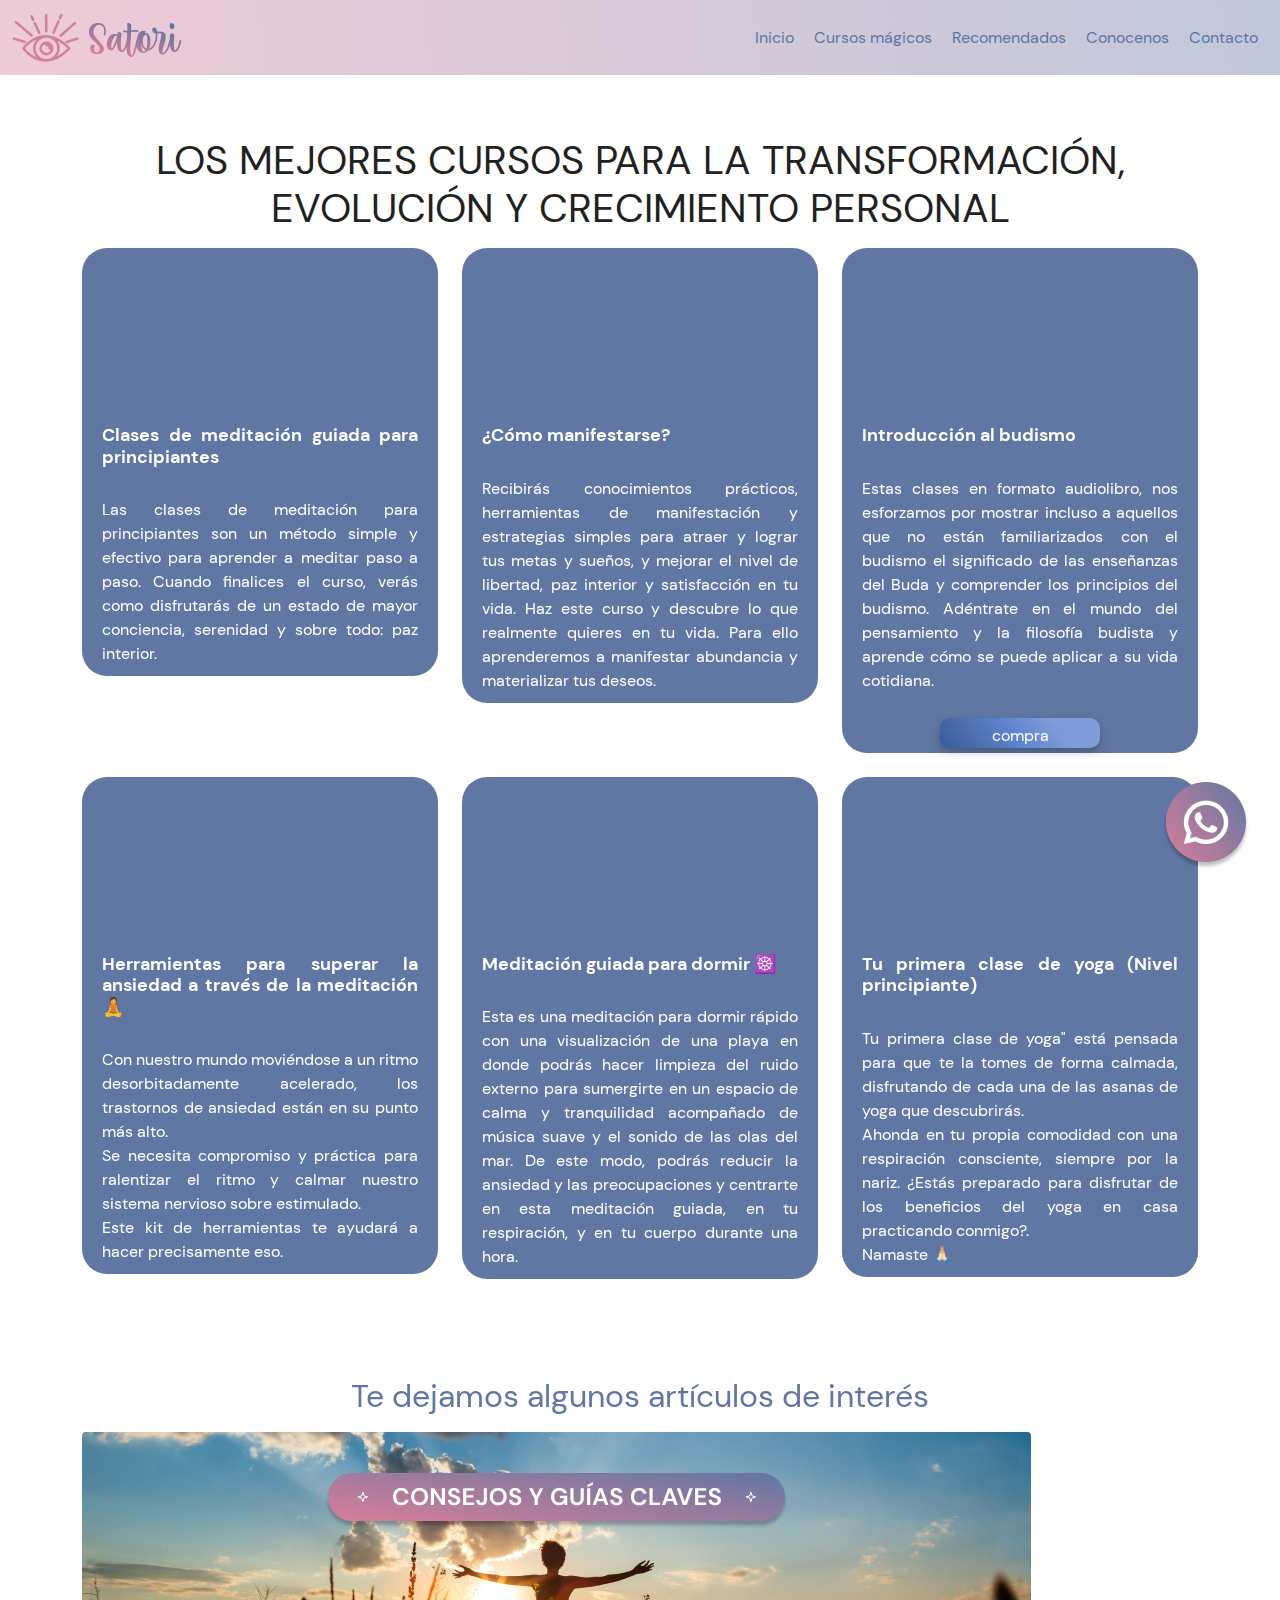
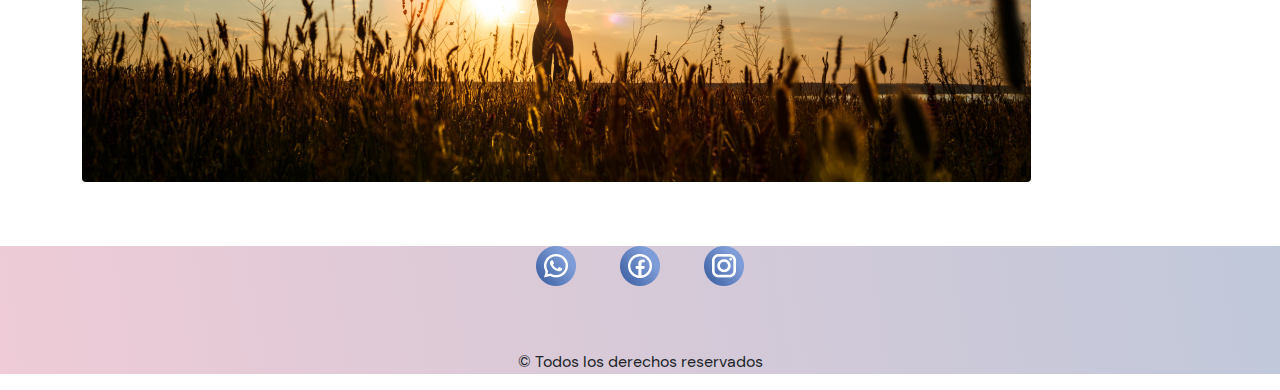
==== src/pages/CursosMágicos.html @ 47efde2d "firs commit with sript.js" ====
<!DOCTYPE html>
<html lang="es">

<head>
    <meta charset="UTF-8">
    <meta http-equiv="X-UA-Compatible" content="IE=edge">
    <meta name="viewport" content="width=device-width, initial-scale=1.0">
    <title>Cursos | SATORI</title>
    <link rel="shortcut icon" href="../favicon.ico" type="image/x-icon">
    <link rel="stylesheet" href="../css/bootstrap.min.css">
    <link rel="stylesheet" href="../css/estilos.css">
</head>

<body>
    <header>
        <nav class="navbar navbar-expand-md navbar-dark fixed-top bg-nav">
            <div class="container-fluid">
                <a class="navbar-brand" href="../index.html">
                    <img src="../assets/img/logo.png"
                        alt="logo SATORI en rosa y celeste letra cursiva + ojo color rosa">
                </a>
                <button class="navbar-toggler" type="button" data-bs-toggle="collapse" data-bs-target="#navbarCollapse"
                    aria-controls="navbarCollapse" aria-expanded="false" aria-label="Toggle navigation">
                    <span class="navbar-toggler-icon"></span>
                </button>
                <div class="collapse navbar-collapse justify-content-end" id="navbarCollapse">
                    <ul class="navbar-nav mb-2 mb-md-0">
                        <li class="nav-item">
                            <a class="anclaNav" aria-current="page" href="../index.html">Inicio</a>
                        </li>
                        <li class="nav-item">
                            <a class="anclaNav" aria-current="page" href="#">Cursos mágicos</a>
                        </li>
                        <li class="nav-item">
                            <a class="anclaNav" aria-current="page" href="./Recomendados.html">Recomendados</a>
                        </li>
                        <li class="nav-item">
                            <a class="anclaNav" aria-current="page" href="./Conocenos.html">Conocenos</a>
                        </li>
                        <li class="nav-item">
                            <a class="anclaNav" aria-current="page" href="./Contacto.html">Contacto</a>
                        </li>
                    </ul>
                </div>
            </div>
        </nav>
    </header>
    <aside class="mt-5"><!--Publicidad que abarca el ancho de la pantalla-->
        <div id="carouselExampleControls" class="carousel slide" data-bs-ride="carousel">
            <div class="carousel-inner">
                <div class="carousel-item active">
                    <img src="../assets/img/PUBLICIDAD3.png" class="d-block w-100" alt="publicidad tarot - articulo">
                </div>
                <div class="carousel-item">
                    <img src="../assets/img/PUBLICIDAD4.png" class="d-block w-100" alt="...">
                </div>
                <div class="carousel-item">
                    <img src="../assets/img/PUBLICIDAD1.png" class="d-block w-100" alt="...">
                </div>
            </div>
            <button class="carousel-control-prev" type="button" data-bs-target="#carouselExampleControls"
                data-bs-slide="prev">
                <span class="carousel-control-prev-icon" aria-hidden="true"></span>
                <span class="visually-hidden">Previous</span>
            </button>
            <button class="carousel-control-next" type="button" data-bs-target="#carouselExampleControls"
                data-bs-slide="next">
                <span class="carousel-control-next-icon" aria-hidden="true"></span>
                <span class="visually-hidden">Next</span>
            </button>
        </div>
    </aside>
    <main>
        <section class="grupoCards">
            <h1 class="tituloPrincipal">LOS MEJORES CURSOS PARA LA TRANSFORMACIÓN,<br>EVOLUCIÓN Y CRECIMIENTO PERSONAL
            </h1>
            <div class="container">
                <div class="row">
                    <div class="col-lg-4 col-md-6 mb-4">
                        <div class="gallery-item">
                            <div class="youtube-container">
                                <iframe class="youtube-video" width="100%" height="100%"
                                    src="https://www.youtube.com/embed/HPrqj7TDKQ0" title="YouTube video player"
                                    frameborder="0"
                                    allow="accelerometer; autoplay; clipboard-write; encrypted-media; gyroscope; picture-in-picture; web-share"
                                    allowfullscreen></iframe>
                            </div>
                            <div class="caption">
                                <h1 class="titulosCards">Clases de meditación guiada para principiantes</h1>
                                <p class="articulos">Las clases de meditación para principiantes son un método simple y
                                    efectivo para aprender a meditar paso a paso. Cuando finalices el curso, verás como
                                    disfrutarás de un estado de mayor conciencia, serenidad y sobre todo: paz interior.
                                </p>
                            </div>
                        </div>
                    </div>
                    <div class="col-lg-4 col-md-6 mb-4">
                        <div class="gallery-item">
                            <div class="youtube-container">
                                <iframe class="youtube-video" width="100%" height="100%"
                                    src="https://www.youtube.com/embed/AloWMewq6mw" title="YouTube video player"
                                    frameborder="0"
                                    allow="accelerometer; autoplay; clipboard-write; encrypted-media; gyroscope; picture-in-picture; web-share"
                                    allowfullscreen></iframe>
                            </div>
                            <div class="caption">
                                <h1 class="titulosCards">¿Cómo manifestarse?</h1>
                                <p class="articulos">Recibirás conocimientos prácticos, herramientas de manifestación y
                                    estrategias simples para atraer y lograr tus metas y sueños, y mejorar el nivel de
                                    libertad, paz interior y satisfacción en tu vida. Haz este curso y descubre lo que
                                    realmente quieres en tu vida. Para ello aprenderemos a manifestar abundancia y
                                    materializar tus deseos.</p>
                            </div>
                        </div>
                    </div>
                    <div class="col-lg-4 col-md-6 mb-4">
                        <div class="gallery-item">
                            <div class="youtube-container">
                                <iframe class="youtube-video" width="100%" height="100%"
                                    src="https://www.youtube.com/embed/vRa137LCwmc" title="YouTube video player"
                                    frameborder="0"
                                    allow="accelerometer; autoplay; clipboard-write; encrypted-media; gyroscope; picture-in-picture; web-share"
                                    allowfullscreen></iframe>
                            </div>
                            <div class="caption">
                                <h1 class="titulosCards">Introducción al budismo</h1>
                                <p class="articulos">Estas clases en formato audiolibro, nos esforzamos por mostrar
                                    incluso a aquellos que no están familiarizados con el budismo el significado de las
                                    enseñanzas del Buda y comprender los principios del budismo. Adéntrate en el mundo
                                    del pensamiento y la filosofía budista y aprende cómo se puede aplicar a su vida
                                    cotidiana.</p>
                                <button class="botonEnviar btn btn-primary btn-block" onclick="location.href='javascript:obtnerInscripcionCursoBudismo()'">compra</button>    
                            </div>
                            
                        </div>
                    </div>
                </div>
            </div>
            <!-- Segunda galería -->
            <div class="container">
                <div class="row">
                    <div class="col-lg-4 col-md-6 mb-4">
                        <div class="gallery-item">
                            <div class="youtube-container">
                                <iframe class="youtube-video" width="100%" height="100%"
                                    src="https://www.youtube.com/embed/eQsBsdOrCW4" title="YouTube video player"
                                    frameborder="0"
                                    allow="accelerometer; autoplay; clipboard-write; encrypted-media; gyroscope; picture-in-picture; web-share"
                                    allowfullscreen></iframe>
                            </div>
                            <div class="caption">
                                <h1 class="titulosCards">Herramientas para superar la ansiedad a través de la meditación
                                    🧘</h1>
                                <p class="articulos">Con nuestro mundo moviéndose a un 
                                    ritmo desorbitadamente acelerado, los trastornos de ansiedad están en su punto más alto. <br>
                                    Se necesita compromiso y práctica para ralentizar el ritmo y calmar nuestro sistema
                                    nervioso sobre estimulado. <br>
                                    Este kit de herramientas te ayudará a hacer precisamente
                                    eso.</p>
                            </div>
                        </div>
                    </div>
                    <div class="col-lg-4 col-md-6 mb-4">
                        <div class="gallery-item">
                            <div class="youtube-container">
                                <iframe class="youtube-video" width="100%" height="100%"
                                    src="https://www.youtube.com/embed/tytFxL7eBDQ" title="YouTube video player"
                                    frameborder="0"
                                    allow="accelerometer; autoplay; clipboard-write; encrypted-media; gyroscope; picture-in-picture; web-share"
                                    allowfullscreen></iframe>
                            </div>
                            <div class="caption">
                                <h1 class="titulosCards">Meditación guiada para dormir ☸️</h1>
                                <p class="articulos">Esta es una meditación para dormir rápido con una visualización de una playa en donde podrás hacer limpieza del ruido externo para sumergirte en un espacio de calma y tranquilidad acompañado de música suave y el sonido de las olas del mar. De este modo, podrás reducir la ansiedad y las preocupaciones y centrarte en esta meditación guiada, en tu respiración, y en tu cuerpo durante una hora.</p>
                            </div>
                        </div>
                    </div>
                    <div class="col-lg-4 col-md-6 mb-4">
                        <div class="gallery-item">
                            <div class="youtube-container">
                                <iframe class="youtube-video" width="100%" height="100%"
                                    src="https://www.youtube.com/embed/WamU36hXiNw" title="YouTube video player"
                                    frameborder="0"
                                    allow="accelerometer; autoplay; clipboard-write; encrypted-media; gyroscope; picture-in-picture; web-share"
                                    allowfullscreen></iframe>
                            </div>
                            <div class="caption">
                                <h1 class="titulosCards">Tu primera clase de yoga (Nivel principiante)</h1>
                                <p class="articulos">Tu primera clase de yoga" está pensada para que te la tomes de forma calmada, disfrutando de cada una de las asanas de yoga que descubrirás.<br>
                                    Ahonda en tu propia comodidad con una respiración consciente, siempre por la nariz. ¿Estás preparado para disfrutar de los beneficios del yoga en casa practicando conmigo?. <br>
                                    Namaste 🙏🏻</p>
                            </div>
                        </div>
                    </div>
                </div>
            </div>
        </section>

        <section>
            <h2 class="text-center">Te dejamos algunos artículos de interés</h2>
            <div class="container">
                <div class="row d-flex align-items-center justify-content-center">
                    <div class="col">
                        <a href="https://mejorespodcast.com/meditacion/" target="_blank">
                            <img class="img-fluid rounded rounded-25" src="../assets/img/puclicidad2.png" alt="publicidad - mujer en el campo">
                        </a>
                    </div>
                </div>
            </div>
        </section>
        
    </main>
    <aside><a target="_blank" href="https://web.whatsapp.com/">
            <img class="whatsappFixed" src="../assets/img/Acceso directo whatsapp.png" alt="whatsapp">
    </aside>
    <footer class="footer">
        <section class="sectionFooter">
            <div class="container">
                <div class="row justify-content-center">
                    <div class="col-2 col-md-auto">
                        <a class="anclasRedes" target="_blank" href="https://web.whatsapp.com/">
                            <img src="../assets/img/whatsapp.png" alt="whatsapp">
                        </a>
                    </div>
                    <div class="col-2 col-md-auto">
                        <a class="anclasRedes" target="_blank" href="https://es-la.facebook.com/">
                            <img src="../assets/img/facebook.png" alt="facebook">
                        </a>
                    </div>
                    <div class="col-2 col-md-auto">
                        <a class="anclasRedes" target="_blank" href="https://www.instagram.com/">
                            <img src="../assets/img/instagram.png" alt="instagram">
                        </a>
                    </div>
                </div>
            </div>
        </section>
        <div class="container text-center">
            <p class="parrafoFooter">© Todos los derechos reservados</p>
        </div>
    </footer>
    <script src="../js/bootstrap.bundle.min.js"></script>
    <script src="../js/script.js"></script>
</body>

</html>
---- src/css/estilos.css ----
@font-face {
    font-family: DM_sans_regular;
    src: url(../assets/font/dmSans.ttf);
}

@font-face {
    font-family: DM_sans_bold;
    src: url(../assets/font/DMSans-Bold.ttf)
}

@font-face {
    font-family: DM_sans_italic;
    src: url(../assets/font/DMSans-Italic.ttf)
}

section {
    margin-top: 5%;
    margin-bottom: 5%;
}


.navbar-toggler {
    background: linear-gradient(261deg, #C0C8DA 0%, #EECBD6 100%);
}

.bg-nav {
    background: linear-gradient(261deg, #C0C8DA 0%, #EECBD6 100%);
    position: fixed;
}

.anclaNav {
    color: #6077A3;
    text-decoration: none;
    margin: 10px;
    width: 50%;
    font-family: DM_sans_regular;
}

.tituloPrincipal {
    font-family: DM_sans_regular;
    text-align: center;
    color: #212121;
    margin: 1rem;
}

h2 {
    font-family: DM_sans_regular;
    text-align: center;
    color: #6077A3;
    margin: 1rem;
}

h3 {
    margin-top: 0.5rem;
    margin-bottom: 0.5rem;
    font-family: DM_sans_regular;
    text-align: center;
    color: #212121;
}

.contenedorCard {
    background: #6077A3;
}

.gallery-item {
    background-color: #6077A3;
    border-radius: 25px;
}

.gallery-item img {
    width: 100%;
    height: auto;
}

.gallery-item .caption {
    color: #FFF;
    text-align: center;
    margin-top: 5px;
}

.gallery-container .row {
    margin-right: -5px;
    margin-left: -5px;
}

.titulosCards {
    font-family: DM_sans_bold;
    color: #Ffffff;
    font-size: 18px;
    margin: 10px;
    padding: 10px;
    background: #6077A3;
    text-align: justify;
}

.articulos {
    color: #Ffffff;
    font-size: 1rem;
    text-decoration: none;
    font-family: DM_sans_regular;
    padding: 10px;
    margin: 10px;
    text-align: justify;
}

.youtube-video {
    border-top-left-radius: 25px;
    border-top-right-radius: 25px;
    
  }

.parrafoUsuarios {
    font-family: DM_sans_regular;
    text-align: justify;
    margin: 0.5rem;
    padding: 0.5rem;
}

.testimonioUsuarios {
    margin: 1rem;
    display: inline-block;
    vertical-align: middle;
    text-align: center;
    margin-inline-start: 0.5rem;
    margin-inline-end: 0.5rem;
}

.parrafoFooter {
    font-family: DM_sans_regular;
    text-align: center;
    vertical-align: middle;
}

/* Esto es para los párrafos que ocupan el ancho de la página*/

.parrafoJustificado {
    font-family: DM_sans_regular;
    text-align: justify;
    margin-inline-start: 3%;
    margin-inline-end: 3%;
    font-size: 1rem;
}

.card{
    vertical-align: middle;
    text-align: center;
    align-items: center;
}
/* Esto es el formulario de contacto, main solo de "contacto" */
.main-contacto {
    display: flex;
    flex-direction: column;
    justify-content: center;
    align-items: center;
}

.content-wrapper {
    display: flex;
    flex-direction: column;
    align-items: center;
    margin-bottom: 30px;
}

.formularioContacto {
    font-family: DM_sans_regular;
    padding: 25px;
    text-align: center;
    background: linear-gradient(233.55deg, #D9E1F2 -0.36%, #F3D8E0 96.96%);
    border-radius: 25px;
    width: 70%;
    font-size: 1rem;
    margin: 10px;
}

.formularioContacto input[type="text"],
.formularioContacto input[type="email"],
.formularioContacto input[type="tel"],
.formularioContacto textarea {
    border: none;
    border-bottom: 1px solid #6077A3;
    padding: 5px;
    background-color: transparent;
    outline: none;
    font-family: DM_sans_regular;
    font-size: 1rem;
}

/* Boton BORRAR FORMULARIO*/
.botonBorrar {
    font-family: DM_sans_regular;
    border-radius: 10px;
    background: #FFFFFF;
    color: #6077A3;
    filter: drop-shadow(0px 4px 4px rgba(0, 0, 0, 0.25));
    border: 0.1px solid #6077A3;
    font-size: 1rem;
    height: 30px;
    width: 160px;
    margin: 5px;
}

/* Boton ENVIAR FORMULARIO*/
.botonEnviar {
    font-family: DM_sans_regular;
    border-radius: 10px;
    background: linear-gradient(233.55deg, #7E9CD7 -0.36%, #7E9CD7 27.45%, #5D84CF 53.71%, #4D6FAE 77.39%, #395C9E 98.46%);
    color: #FFFFFF;
    filter: drop-shadow(0px 4px 4px rgba(0, 0, 0, 0.25));
    border: none;
    font-size: 1rem;
    height: 30px;
    width: 160px;
    margin: 5px;
}

/* Mapa de ubicación */
.maps {
    padding: 1rem;
    width: 70%;
}

/* whatsapp fixed en todas las pantalla*/
.whatsappFixed {
    position: fixed;
    bottom: 30px;
    right: 30px;
}

/* footer*/
footer {
    font-family: DM_sans_regular;
    background: linear-gradient(261deg, #C0C8DA 0%, #EECBD6 100%);
    text-align: center;
    height: 100%;
    margin-top: 1%;
    margin-bottom: 0px;

}

.anclasRedes {
    margin: 10px;
}
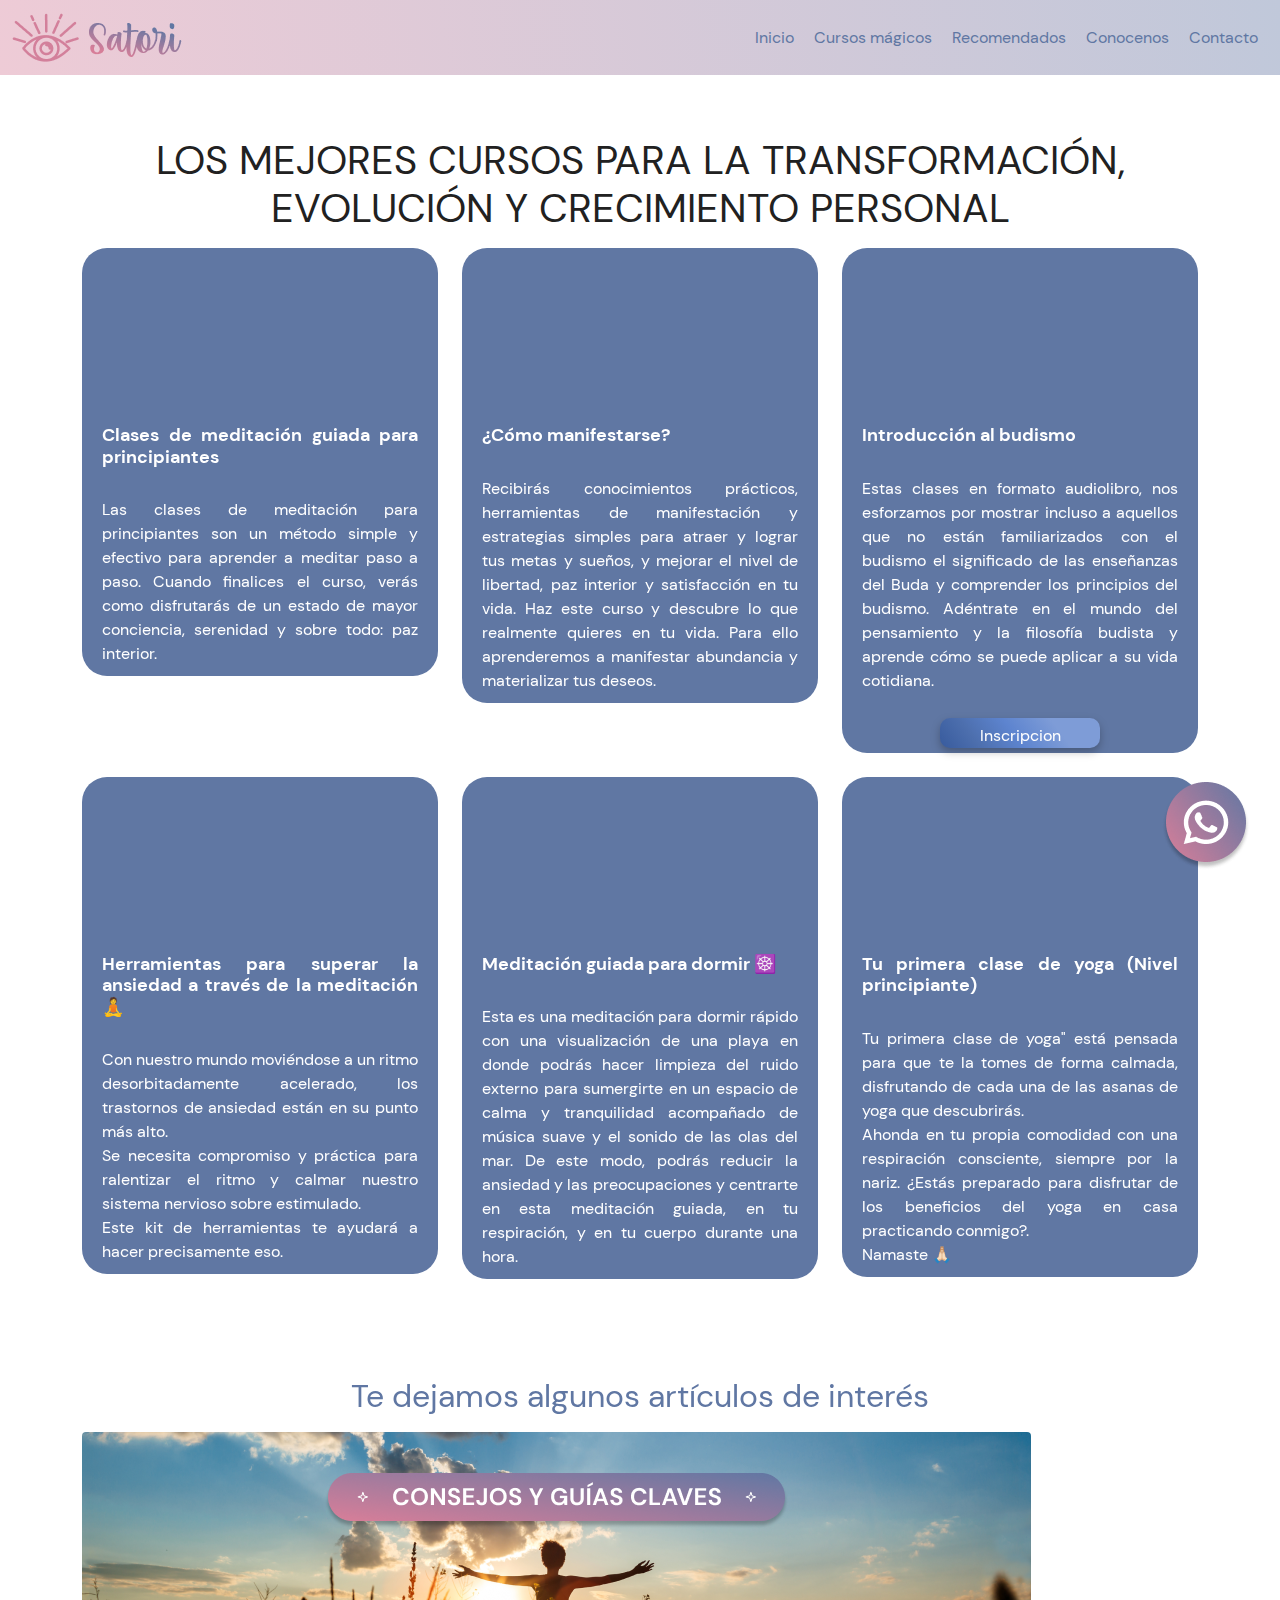
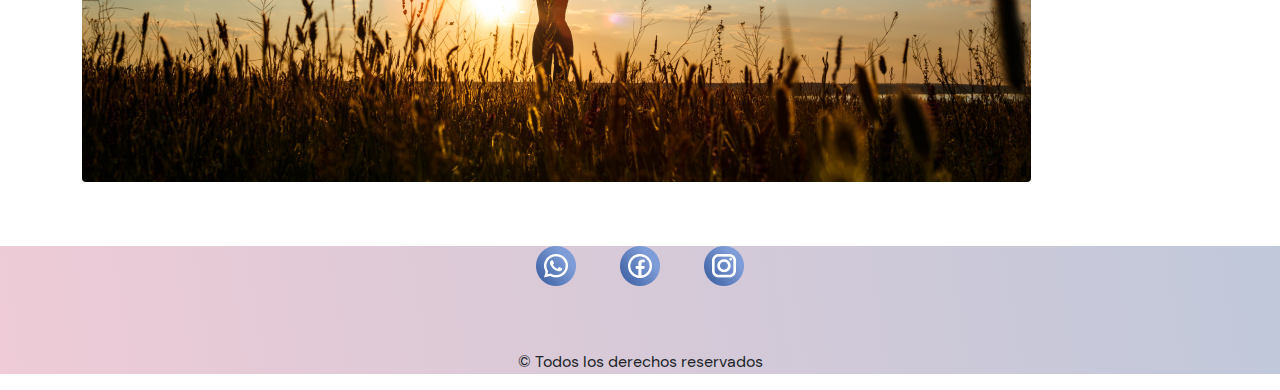
==== commit eaa0acbc: "se modifica el nombre del boton de compra por inscripcion y se agrega el monto en el alert" ====
--- a/src/pages/CursosMágicos.html
+++ b/src/pages/CursosMágicos.html
@@ -129,7 +129,7 @@
                                     enseñanzas del Buda y comprender los principios del budismo. Adéntrate en el mundo
                                     del pensamiento y la filosofía budista y aprende cómo se puede aplicar a su vida
                                     cotidiana.</p>
-                                <button class="botonEnviar btn btn-primary btn-block" onclick="location.href='javascript:obtnerInscripcionCursoBudismo()'">compra</button>    
+                                <button class="botonEnviar btn btn-primary btn-block" onclick="location.href='javascript:obtnerInscripcionCursoBudismo()'">Inscripcion</button>    
                             </div>
                             
                         </div>
@@ -240,7 +240,7 @@
         </div>
     </footer>
     <script src="../js/bootstrap.bundle.min.js"></script>
-    <script src="../js/script.js"></script>
+    <script src="../js/miscript.js"></script>
 </body>
 
 </html>